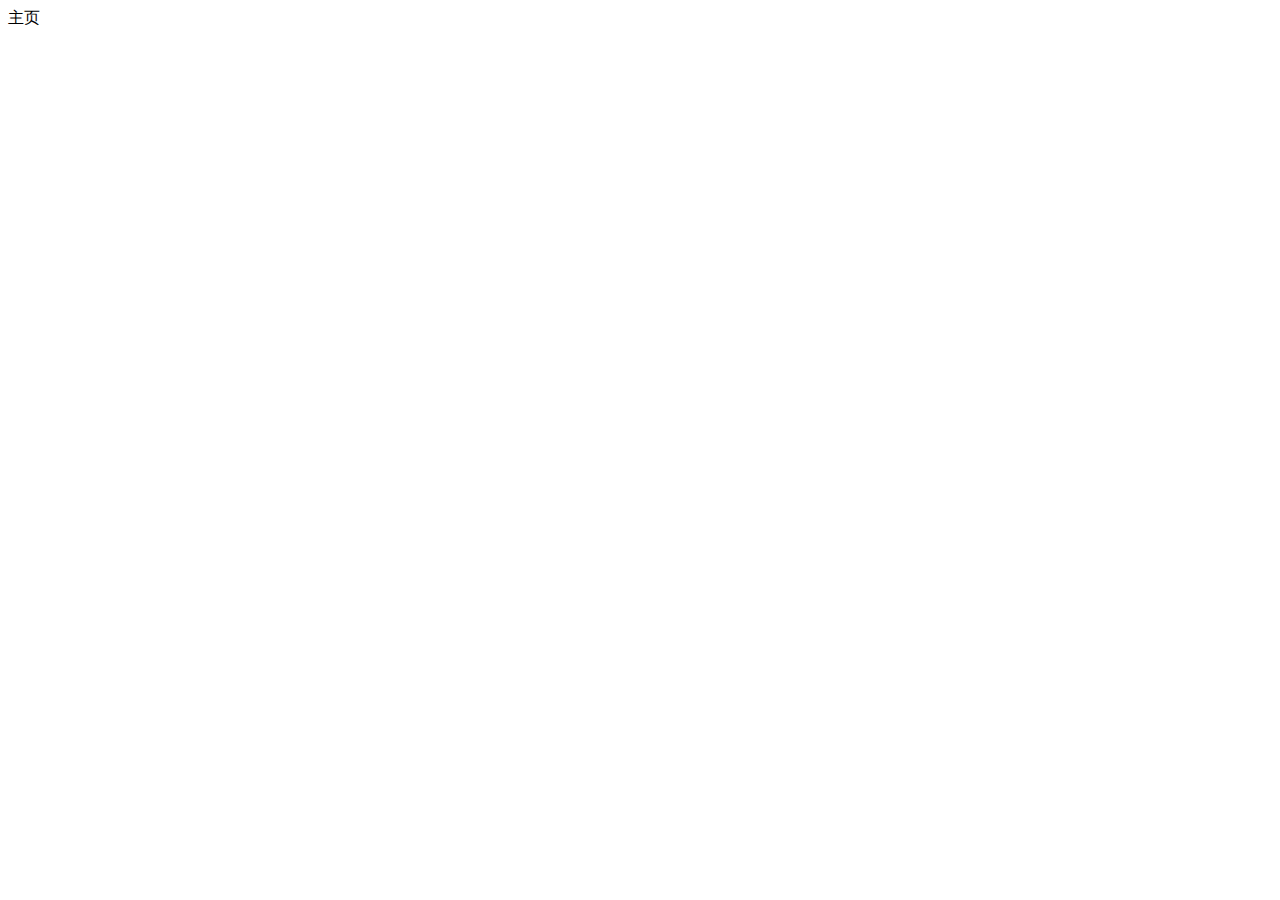
==== index.html @ c45c1f1d "初始化项目" ====
<!DOCTYPE html>
<html lang="en">

<head>
    <meta charset="UTF-8">
    <meta name="viewport" content="width=device-width, initial-scale=1.0">
    <title>后台管理页面</title>
</head>

<body>
    <div>主页</div>
</body>

</html>
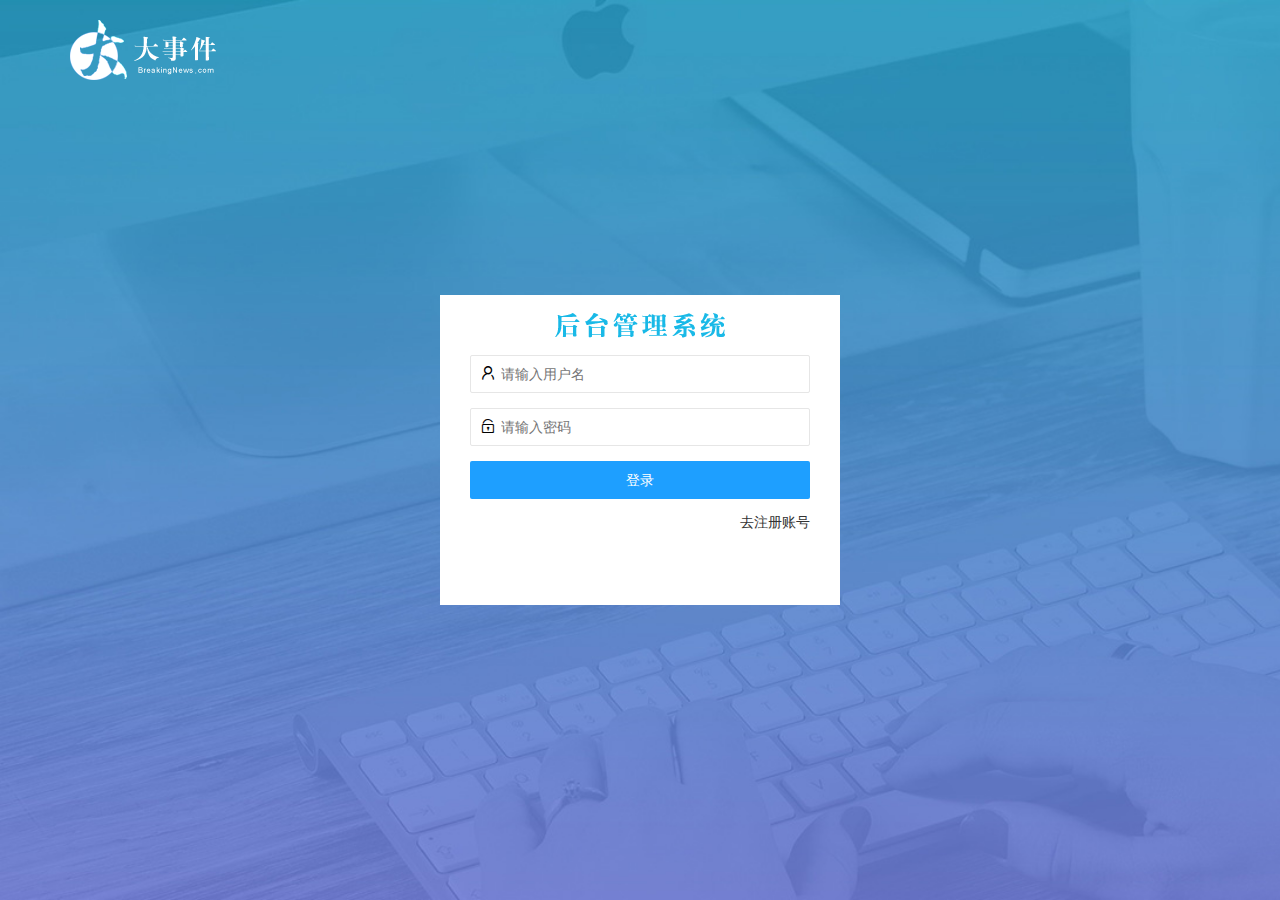
==== commit 6b3f934e: "index基本布局" ====
--- a/index.html
+++ b/index.html
@@ -1,14 +1,102 @@
 <!DOCTYPE html>
-<html lang="en">
+<html>
 
 <head>
-    <meta charset="UTF-8">
-    <meta name="viewport" content="width=device-width, initial-scale=1.0">
-    <title>后台管理页面</title>
+    <meta charset="utf-8">
+    <meta name="viewport" content="width=device-width, initial-scale=1, maximum-scale=1">
+    <title>layout 后台大布局 - Layui</title>
+    <link rel="stylesheet" href="./assets/lib/layui/css/layui.css">
+    <link rel="stylesheet" href="./assets/fonts/iconfont.css">
+    <link rel="stylesheet" href="./assets/css/index.css">
+    <script>
+        // 判断用户是否登录,如果没有登录,需要跳转到
+        var token = sessionStorage.getItem("mytoken")
+        if (!token) {
+            location.href = "login.html"
+        }
+    </script>
 </head>
 
-<body>
-    <div>主页</div>
+<body class="layui-layout-body">
+    <div class="layui-layout layui-layout-admin">
+        <div class="layui-header">
+            <!-- 顶部导航栏 -->
+            <div class="layui-logo">
+                <img src="./assets/images/logo.png" alt="">
+            </div>
+            <ul class="layui-nav layui-layout-right">
+                <li class="layui-nav-item">
+                    <a href="javascript:;">
+                        <img src="http://t.cn/RCzsdCq" class="layui-nav-img"> 黑马
+                    </a>
+                    <dl class="layui-nav-child">
+                        <dd><a href="">基本资料</a></dd>
+                        <dd><a href="">更换头像</a></dd>
+                        <dd><a href="">重置密码</a></dd>
+                    </dl>
+                </li>
+                <li class="layui-nav-item">
+                    <a href="">
+                        <span class="iconfont">&#xe865;</span> &nbsp;退了
+                    </a>
+                </li>
+            </ul>
+        </div>
+
+
+        <!-- 左侧导航 -->
+        <div class="layui-side layui-bg-black">
+            <div class="layui-side-scroll">
+                <!-- 左侧导航区域（可配合layui已有的垂直导航） -->
+                <ul class="layui-nav layui-nav-tree" lay-shrink='all' lay-filter="test">
+                    <li class="layui-nav-item">
+                        <a href=""><span class="iconfont">&#xe6a9;</span>首页</a>
+                    </li>
+                    <li class="layui-nav-item layui-nav-itemed">
+                        <a class="layui-this" href="javascript:;">
+                            <span class="iconfont">&#xe615;</span>文章管理
+                        </a>
+                        <dl class="layui-nav-child">
+                            <dd><a href="javascript:;"><i class="layui-icon layui-icon-list"></i> 文章类别</a></dd>
+                            <dd><a href="javascript:;"><i class="layui-icon layui-icon-list"></i> 文章列表</a></dd>
+                            <dd><a href="javascript:;"><i class="layui-icon layui-icon-list"></i> 发表文章</a></dd>
+                        </dl>
+                    </li>
+                    <li class="layui-nav-item">
+                        <a href="javascript:;">
+                            <span class="iconfont">&#xe614;</span>个人中心</a>
+                        <dl class="layui-nav-child">
+                            <dd><a href="javascript:;"><i class="layui-icon layui-icon-list"></i> 基本资料</a></dd>
+                            <dd><a href="javascript:;"><i class="layui-icon layui-icon-list"></i> 更换头像</a></dd>
+                            <dd><a href=""><i class="layui-icon layui-icon-list"></i> 修改密码</a></dd>
+                        </dl>
+                    </li>
+                </ul>
+            </div>
+        </div>
+
+
+        <!-- 右侧主体部分 -->
+        <div class="layui-body">
+            <!-- 内容主体区域 -->
+            <div style="padding: 15px;">内容主体区域</div>
+        </div>
+
+
+        <!-- 底部区域 -->
+        <div class="layui-footer">
+            <!-- 底部固定区域 -->
+            © layui.com - 底部固定区域
+        </div>
+    </div>
+    <script src="./assets/lib/layui/layui.js"></script>
+    <script>
+        //JavaScript代码区域
+        layui.use('element', function() {
+            var element = layui.element;
+
+        });
+    </script>
 </body>
 
 </html>--- a/assets/lib/layui/css/layui.css
+++ b/assets/lib/layui/css/layui.css
@@ -0,0 +1,2 @@
+/** layui-v2.5.6 MIT License By https://www.layui.com */
+ .layui-inline,img{display:inline-block;vertical-align:middle}h1,h2,h3,h4,h5,h6{font-weight:400}.layui-edge,.layui-header,.layui-inline,.layui-main{position:relative}.layui-body,.layui-edge,.layui-elip{overflow:hidden}.layui-btn,.layui-edge,.layui-inline,img{vertical-align:middle}.layui-btn,.layui-disabled,.layui-icon,.layui-unselect{-moz-user-select:none;-webkit-user-select:none;-ms-user-select:none}.layui-elip,.layui-form-checkbox span,.layui-form-pane .layui-form-label{text-overflow:ellipsis;white-space:nowrap}.layui-breadcrumb,.layui-tree-btnGroup{visibility:hidden}blockquote,body,button,dd,div,dl,dt,form,h1,h2,h3,h4,h5,h6,input,li,ol,p,pre,td,textarea,th,ul{margin:0;padding:0;-webkit-tap-highlight-color:rgba(0,0,0,0)}a:active,a:hover{outline:0}img{border:none}li{list-style:none}table{border-collapse:collapse;border-spacing:0}h4,h5,h6{font-size:100%}button,input,optgroup,option,select,textarea{font-family:inherit;font-size:inherit;font-style:inherit;font-weight:inherit;outline:0}pre{white-space:pre-wrap;white-space:-moz-pre-wrap;white-space:-pre-wrap;white-space:-o-pre-wrap;word-wrap:break-word}body{line-height:24px;font:14px Helvetica Neue,Helvetica,PingFang SC,Tahoma,Arial,sans-serif}hr{height:1px;margin:10px 0;border:0;clear:both}a{color:#333;text-decoration:none}a:hover{color:#777}a cite{font-style:normal;*cursor:pointer}.layui-border-box,.layui-border-box *{box-sizing:border-box}.layui-box,.layui-box *{box-sizing:content-box}.layui-clear{clear:both;*zoom:1}.layui-clear:after{content:'\20';clear:both;*zoom:1;display:block;height:0}.layui-inline{*display:inline;*zoom:1}.layui-edge{display:inline-block;width:0;height:0;border-width:6px;border-style:dashed;border-color:transparent}.layui-edge-top{top:-4px;border-bottom-color:#999;border-bottom-style:solid}.layui-edge-right{border-left-color:#999;border-left-style:solid}.layui-edge-bottom{top:2px;border-top-color:#999;border-top-style:solid}.layui-edge-left{border-right-color:#999;border-right-style:solid}.layui-disabled,.layui-disabled:hover{color:#d2d2d2!important;cursor:not-allowed!important}.layui-circle{border-radius:100%}.layui-show{display:block!important}.layui-hide{display:none!important}@font-face{font-family:layui-icon;src:url(../font/iconfont.eot?v=256);src:url(../font/iconfont.eot?v=256#iefix) format('embedded-opentype'),url(../font/iconfont.woff2?v=256) format('woff2'),url(../font/iconfont.woff?v=256) format('woff'),url(../font/iconfont.ttf?v=256) format('truetype'),url(../font/iconfont.svg?v=256#layui-icon) format('svg')}.layui-icon{font-family:layui-icon!important;font-size:16px;font-style:normal;-webkit-font-smoothing:antialiased;-moz-osx-font-smoothing:grayscale}.layui-icon-reply-fill:before{content:"\e611"}.layui-icon-set-fill:before{content:"\e614"}.layui-icon-menu-fill:before{content:"\e60f"}.layui-icon-search:before{content:"\e615"}.layui-icon-share:before{content:"\e641"}.layui-icon-set-sm:before{content:"\e620"}.layui-icon-engine:before{content:"\e628"}.layui-icon-close:before{content:"\1006"}.layui-icon-close-fill:before{content:"\1007"}.layui-icon-chart-screen:before{content:"\e629"}.layui-icon-star:before{content:"\e600"}.layui-icon-circle-dot:before{content:"\e617"}.layui-icon-chat:before{content:"\e606"}.layui-icon-release:before{content:"\e609"}.layui-icon-list:before{content:"\e60a"}.layui-icon-chart:before{content:"\e62c"}.layui-icon-ok-circle:before{content:"\1005"}.layui-icon-layim-theme:before{content:"\e61b"}.layui-icon-table:before{content:"\e62d"}.layui-icon-right:before{content:"\e602"}.layui-icon-left:before{content:"\e603"}.layui-icon-cart-simple:before{content:"\e698"}.layui-icon-face-cry:before{content:"\e69c"}.layui-icon-face-smile:before{content:"\e6af"}.layui-icon-survey:before{content:"\e6b2"}.layui-icon-tree:before{content:"\e62e"}.layui-icon-ie:before{content:"\e7bb"}.layui-icon-upload-circle:before{content:"\e62f"}.layui-icon-add-circle:before{content:"\e61f"}.layui-icon-download-circle:before{content:"\e601"}.layui-icon-templeate-1:before{content:"\e630"}.layui-icon-util:before{content:"\e631"}.layui-icon-face-surprised:before{content:"\e664"}.layui-icon-edit:before{content:"\e642"}.layui-icon-speaker:before{content:"\e645"}.layui-icon-down:before{content:"\e61a"}.layui-icon-file:before{content:"\e621"}.layui-icon-layouts:before{content:"\e632"}.layui-icon-rate-half:before{content:"\e6c9"}.layui-icon-add-circle-fine:before{content:"\e608"}.layui-icon-prev-circle:before{content:"\e633"}.layui-icon-read:before{content:"\e705"}.layui-icon-404:before{content:"\e61c"}.layui-icon-carousel:before{content:"\e634"}.layui-icon-help:before{content:"\e607"}.layui-icon-code-circle:before{content:"\e635"}.layui-icon-windows:before{content:"\e67f"}.layui-icon-water:before{content:"\e636"}.layui-icon-username:before{content:"\e66f"}.layui-icon-find-fill:before{content:"\e670"}.layui-icon-about:before{content:"\e60b"}.layui-icon-location:before{content:"\e715"}.layui-icon-up:before{content:"\e619"}.layui-icon-pause:before{content:"\e651"}.layui-icon-date:before{content:"\e637"}.layui-icon-layim-uploadfile:before{content:"\e61d"}.layui-icon-delete:before{content:"\e640"}.layui-icon-play:before{content:"\e652"}.layui-icon-top:before{content:"\e604"}.layui-icon-firefox:before{content:"\e686"}.layui-icon-friends:before{content:"\e612"}.layui-icon-refresh-3:before{content:"\e9aa"}.layui-icon-ok:before{content:"\e605"}.layui-icon-layer:before{content:"\e638"}.layui-icon-face-smile-fine:before{content:"\e60c"}.layui-icon-dollar:before{content:"\e659"}.layui-icon-group:before{content:"\e613"}.layui-icon-layim-download:before{content:"\e61e"}.layui-icon-picture-fine:before{content:"\e60d"}.layui-icon-link:before{content:"\e64c"}.layui-icon-diamond:before{content:"\e735"}.layui-icon-log:before{content:"\e60e"}.layui-icon-key:before{content:"\e683"}.layui-icon-rate-solid:before{content:"\e67a"}.layui-icon-fonts-del:before{content:"\e64f"}.layui-icon-unlink:before{content:"\e64d"}.layui-icon-fonts-clear:before{content:"\e639"}.layui-icon-triangle-r:before{content:"\e623"}.layui-icon-circle:before{content:"\e63f"}.layui-icon-radio:before{content:"\e643"}.layui-icon-align-center:before{content:"\e647"}.layui-icon-align-right:before{content:"\e648"}.layui-icon-align-left:before{content:"\e649"}.layui-icon-loading-1:before{content:"\e63e"}.layui-icon-return:before{content:"\e65c"}.layui-icon-fonts-strong:before{content:"\e62b"}.layui-icon-upload:before{content:"\e67c"}.layui-icon-dialogue:before{content:"\e63a"}.layui-icon-video:before{content:"\e6ed"}.layui-icon-headset:before{content:"\e6fc"}.layui-icon-cellphone-fine:before{content:"\e63b"}.layui-icon-add-1:before{content:"\e654"}.layui-icon-face-smile-b:before{content:"\e650"}.layui-icon-fonts-html:before{content:"\e64b"}.layui-icon-screen-full:before{content:"\e622"}.layui-icon-form:before{content:"\e63c"}.layui-icon-cart:before{content:"\e657"}.layui-icon-camera-fill:before{content:"\e65d"}.layui-icon-tabs:before{content:"\e62a"}.layui-icon-heart-fill:before{content:"\e68f"}.layui-icon-fonts-code:before{content:"\e64e"}.layui-icon-ios:before{content:"\e680"}.layui-icon-at:before{content:"\e687"}.layui-icon-fire:before{content:"\e756"}.layui-icon-set:before{content:"\e716"}.layui-icon-fonts-u:before{content:"\e646"}.layui-icon-triangle-d:before{content:"\e625"}.layui-icon-tips:before{content:"\e702"}.layui-icon-picture:before{content:"\e64a"}.layui-icon-more-vertical:before{content:"\e671"}.layui-icon-bluetooth:before{content:"\e689"}.layui-icon-flag:before{content:"\e66c"}.layui-icon-loading:before{content:"\e63d"}.layui-icon-fonts-i:before{content:"\e644"}.layui-icon-refresh-1:before{content:"\e666"}.layui-icon-rmb:before{content:"\e65e"}.layui-icon-addition:before{content:"\e624"}.layui-icon-home:before{content:"\e68e"}.layui-icon-time:before{content:"\e68d"}.layui-icon-user:before{content:"\e770"}.layui-icon-notice:before{content:"\e667"}.layui-icon-chrome:before{content:"\e68a"}.layui-icon-edge:before{content:"\e68b"}.layui-icon-login-weibo:before{content:"\e675"}.layui-icon-voice:before{content:"\e688"}.layui-icon-upload-drag:before{content:"\e681"}.layui-icon-login-qq:before{content:"\e676"}.layui-icon-snowflake:before{content:"\e6b1"}.layui-icon-heart:before{content:"\e68c"}.layui-icon-logout:before{content:"\e682"}.layui-icon-file-b:before{content:"\e655"}.layui-icon-template:before{content:"\e663"}.layui-icon-transfer:before{content:"\e691"}.layui-icon-auz:before{content:"\e672"}.layui-icon-console:before{content:"\e665"}.layui-icon-app:before{content:"\e653"}.layui-icon-prev:before{content:"\e65a"}.layui-icon-website:before{content:"\e7ae"}.layui-icon-next:before{content:"\e65b"}.layui-icon-component:before{content:"\e857"}.layui-icon-android:before{content:"\e684"}.layui-icon-more:before{content:"\e65f"}.layui-icon-login-wechat:before{content:"\e677"}.layui-icon-shrink-right:before{content:"\e668"}.layui-icon-spread-left:before{content:"\e66b"}.layui-icon-camera:before{content:"\e660"}.layui-icon-note:before{content:"\e66e"}.layui-icon-refresh:before{content:"\e669"}.layui-icon-female:before{content:"\e661"}.layui-icon-male:before{content:"\e662"}.layui-icon-screen-restore:before{content:"\e758"}.layui-icon-password:before{content:"\e673"}.layui-icon-senior:before{content:"\e674"}.layui-icon-theme:before{content:"\e66a"}.layui-icon-tread:before{content:"\e6c5"}.layui-icon-praise:before{content:"\e6c6"}.layui-icon-star-fill:before{content:"\e658"}.layui-icon-rate:before{content:"\e67b"}.layui-icon-template-1:before{content:"\e656"}.layui-icon-vercode:before{content:"\e679"}.layui-icon-service:before{content:"\e626"}.layui-icon-cellphone:before{content:"\e678"}.layui-icon-print:before{content:"\e66d"}.layui-icon-cols:before{content:"\e610"}.layui-icon-wifi:before{content:"\e7e0"}.layui-icon-export:before{content:"\e67d"}.layui-icon-rss:before{content:"\e808"}.layui-icon-slider:before{content:"\e714"}.layui-icon-email:before{content:"\e618"}.layui-icon-subtraction:before{content:"\e67e"}.layui-icon-mike:before{content:"\e6dc"}.layui-icon-light:before{content:"\e748"}.layui-icon-gift:before{content:"\e627"}.layui-icon-mute:before{content:"\e685"}.layui-icon-reduce-circle:before{content:"\e616"}.layui-icon-music:before{content:"\e690"}.layui-main{width:1140px;margin:0 auto}.layui-header{z-index:1000;height:60px}.layui-header a:hover{transition:all .5s;-webkit-transition:all .5s}.layui-side{position:fixed;left:0;top:0;bottom:0;z-index:999;width:200px;overflow-x:hidden}.layui-side-scroll{position:relative;width:220px;height:100%;overflow-x:hidden}.layui-body{position:absolute;left:200px;right:0;top:0;bottom:0;z-index:998;width:auto;overflow-y:auto;box-sizing:border-box}.layui-layout-body{overflow:hidden}.layui-layout-admin .layui-header{background-color:#23262E}.layui-layout-admin .layui-side{top:60px;width:200px;overflow-x:hidden}.layui-layout-admin .layui-body{position:fixed;top:60px;bottom:44px}.layui-layout-admin .layui-main{width:auto;margin:0 15px}.layui-layout-admin .layui-footer{position:fixed;left:200px;right:0;bottom:0;height:44px;line-height:44px;padding:0 15px;background-color:#eee}.layui-layout-admin .layui-logo{position:absolute;left:0;top:0;width:200px;height:100%;line-height:60px;text-align:center;color:#009688;font-size:16px}.layui-layout-admin .layui-header .layui-nav{background:0 0}.layui-layout-left{position:absolute!important;left:200px;top:0}.layui-layout-right{position:absolute!important;right:0;top:0}.layui-container{position:relative;margin:0 auto;padding:0 15px;box-sizing:border-box}.layui-fluid{position:relative;margin:0 auto;padding:0 15px}.layui-row:after,.layui-row:before{content:'';display:block;clear:both}.layui-col-lg1,.layui-col-lg10,.layui-col-lg11,.layui-col-lg12,.layui-col-lg2,.layui-col-lg3,.layui-col-lg4,.layui-col-lg5,.layui-col-lg6,.layui-col-lg7,.layui-col-lg8,.layui-col-lg9,.layui-col-md1,.layui-col-md10,.layui-col-md11,.layui-col-md12,.layui-col-md2,.layui-col-md3,.layui-col-md4,.layui-col-md5,.layui-col-md6,.layui-col-md7,.layui-col-md8,.layui-col-md9,.layui-col-sm1,.layui-col-sm10,.layui-col-sm11,.layui-col-sm12,.layui-col-sm2,.layui-col-sm3,.layui-col-sm4,.layui-col-sm5,.layui-col-sm6,.layui-col-sm7,.layui-col-sm8,.layui-col-sm9,.layui-col-xs1,.layui-col-xs10,.layui-col-xs11,.layui-col-xs12,.layui-col-xs2,.layui-col-xs3,.layui-col-xs4,.layui-col-xs5,.layui-col-xs6,.layui-col-xs7,.layui-col-xs8,.layui-col-xs9{position:relative;display:block;box-sizing:border-box}.layui-col-xs1,.layui-col-xs10,.layui-col-xs11,.layui-col-xs12,.layui-col-xs2,.layui-col-xs3,.layui-col-xs4,.layui-col-xs5,.layui-col-xs6,.layui-col-xs7,.layui-col-xs8,.layui-col-xs9{float:left}.layui-col-xs1{width:8.33333333%}.layui-col-xs2{width:16.66666667%}.layui-col-xs3{width:25%}.layui-col-xs4{width:33.33333333%}.layui-col-xs5{width:41.66666667%}.layui-col-xs6{width:50%}.layui-col-xs7{width:58.33333333%}.layui-col-xs8{width:66.66666667%}.layui-col-xs9{width:75%}.layui-col-xs10{width:83.33333333%}.layui-col-xs11{width:91.66666667%}.layui-col-xs12{width:100%}.layui-col-xs-offset1{margin-left:8.33333333%}.layui-col-xs-offset2{margin-left:16.66666667%}.layui-col-xs-offset3{margin-left:25%}.layui-col-xs-offset4{margin-left:33.33333333%}.layui-col-xs-offset5{margin-left:41.66666667%}.layui-col-xs-offset6{margin-left:50%}.layui-col-xs-offset7{margin-left:58.33333333%}.layui-col-xs-offset8{margin-left:66.66666667%}.layui-col-xs-offset9{margin-left:75%}.layui-col-xs-offset10{margin-left:83.33333333%}.layui-col-xs-offset11{margin-left:91.66666667%}.layui-col-xs-offset12{margin-left:100%}@media screen and (max-width:768px){.layui-hide-xs{display:none!important}.layui-show-xs-block{display:block!important}.layui-show-xs-inline{display:inline!important}.layui-show-xs-inline-block{display:inline-block!important}}@media screen and (min-width:768px){.layui-container{width:750px}.layui-hide-sm{display:none!important}.layui-show-sm-block{display:block!important}.layui-show-sm-inline{display:inline!important}.layui-show-sm-inline-block{display:inline-block!important}.layui-col-sm1,.layui-col-sm10,.layui-col-sm11,.layui-col-sm12,.layui-col-sm2,.layui-col-sm3,.layui-col-sm4,.layui-col-sm5,.layui-col-sm6,.layui-col-sm7,.layui-col-sm8,.layui-col-sm9{float:left}.layui-col-sm1{width:8.33333333%}.layui-col-sm2{width:16.66666667%}.layui-col-sm3{width:25%}.layui-col-sm4{width:33.33333333%}.layui-col-sm5{width:41.66666667%}.layui-col-sm6{width:50%}.layui-col-sm7{width:58.33333333%}.layui-col-sm8{width:66.66666667%}.layui-col-sm9{width:75%}.layui-col-sm10{width:83.33333333%}.layui-col-sm11{width:91.66666667%}.layui-col-sm12{width:100%}.layui-col-sm-offset1{margin-left:8.33333333%}.layui-col-sm-offset2{margin-left:16.66666667%}.layui-col-sm-offset3{margin-left:25%}.layui-col-sm-offset4{margin-left:33.33333333%}.layui-col-sm-offset5{margin-left:41.66666667%}.layui-col-sm-offset6{margin-left:50%}.layui-col-sm-offset7{margin-left:58.33333333%}.layui-col-sm-offset8{margin-left:66.66666667%}.layui-col-sm-offset9{margin-left:75%}.layui-col-sm-offset10{margin-left:83.33333333%}.layui-col-sm-offset11{margin-left:91.66666667%}.layui-col-sm-offset12{margin-left:100%}}@media screen and (min-width:992px){.layui-container{width:970px}.layui-hide-md{display:none!important}.layui-show-md-block{display:block!important}.layui-show-md-inline{display:inline!important}.layui-show-md-inline-block{display:inline-block!important}.layui-col-md1,.layui-col-md10,.layui-col-md11,.layui-col-md12,.layui-col-md2,.layui-col-md3,.layui-col-md4,.layui-col-md5,.layui-col-md6,.layui-col-md7,.layui-col-md8,.layui-col-md9{float:left}.layui-col-md1{width:8.33333333%}.layui-col-md2{width:16.66666667%}.layui-col-md3{width:25%}.layui-col-md4{width:33.33333333%}.layui-col-md5{width:41.66666667%}.layui-col-md6{width:50%}.layui-col-md7{width:58.33333333%}.layui-col-md8{width:66.66666667%}.layui-col-md9{width:75%}.layui-col-md10{width:83.33333333%}.layui-col-md11{width:91.66666667%}.layui-col-md12{width:100%}.layui-col-md-offset1{margin-left:8.33333333%}.layui-col-md-offset2{margin-left:16.66666667%}.layui-col-md-offset3{margin-left:25%}.layui-col-md-offset4{margin-left:33.33333333%}.layui-col-md-offset5{margin-left:41.66666667%}.layui-col-md-offset6{margin-left:50%}.layui-col-md-offset7{margin-left:58.33333333%}.layui-col-md-offset8{margin-left:66.66666667%}.layui-col-md-offset9{margin-left:75%}.layui-col-md-offset10{margin-left:83.33333333%}.layui-col-md-offset11{margin-left:91.66666667%}.layui-col-md-offset12{margin-left:100%}}@media screen and (min-width:1200px){.layui-container{width:1170px}.layui-hide-lg{display:none!important}.layui-show-lg-block{display:block!important}.layui-show-lg-inline{display:inline!important}.layui-show-lg-inline-block{display:inline-block!important}.layui-col-lg1,.layui-col-lg10,.layui-col-lg11,.layui-col-lg12,.layui-col-lg2,.layui-col-lg3,.layui-col-lg4,.layui-col-lg5,.layui-col-lg6,.layui-col-lg7,.layui-col-lg8,.layui-col-lg9{float:left}.layui-col-lg1{width:8.33333333%}.layui-col-lg2{width:16.66666667%}.layui-col-lg3{width:25%}.layui-col-lg4{width:33.33333333%}.layui-col-lg5{width:41.66666667%}.layui-col-lg6{width:50%}.layui-col-lg7{width:58.33333333%}.layui-col-lg8{width:66.66666667%}.layui-col-lg9{width:75%}.layui-col-lg10{width:83.33333333%}.layui-col-lg11{width:91.66666667%}.layui-col-lg12{width:100%}.layui-col-lg-offset1{margin-left:8.33333333%}.layui-col-lg-offset2{margin-left:16.66666667%}.layui-col-lg-offset3{margin-left:25%}.layui-col-lg-offset4{margin-left:33.33333333%}.layui-col-lg-offset5{margin-left:41.66666667%}.layui-col-lg-offset6{margin-left:50%}.layui-col-lg-offset7{margin-left:58.33333333%}.layui-col-lg-offset8{margin-left:66.66666667%}.layui-col-lg-offset9{margin-left:75%}.layui-col-lg-offset10{margin-left:83.33333333%}.layui-col-lg-offset11{margin-left:91.66666667%}.layui-col-lg-offset12{margin-left:100%}}.layui-col-space1{margin:-.5px}.layui-col-space1>*{padding:.5px}.layui-col-space2{margin:-1px}.layui-col-space2>*{padding:1px}.layui-col-space4{margin:-2px}.layui-col-space4>*{padding:2px}.layui-col-space5{margin:-2.5px}.layui-col-space5>*{padding:2.5px}.layui-col-space6{margin:-3px}.layui-col-space6>*{padding:3px}.layui-col-space8{margin:-4px}.layui-col-space8>*{padding:4px}.layui-col-space10{margin:-5px}.layui-col-space10>*{padding:5px}.layui-col-space12{margin:-6px}.layui-col-space12>*{padding:6px}.layui-col-space14{margin:-7px}.layui-col-space14>*{padding:7px}.layui-col-space15{margin:-7.5px}.layui-col-space15>*{padding:7.5px}.layui-col-space16{margin:-8px}.layui-col-space16>*{padding:8px}.layui-col-space18{margin:-9px}.layui-col-space18>*{padding:9px}.layui-col-space20{margin:-10px}.layui-col-space20>*{padding:10px}.layui-col-space22{margin:-11px}.layui-col-space22>*{padding:11px}.layui-col-space24{margin:-12px}.layui-col-space24>*{padding:12px}.layui-col-space25{margin:-12.5px}.layui-col-space25>*{padding:12.5px}.layui-col-space26{margin:-13px}.layui-col-space26>*{padding:13px}.layui-col-space28{margin:-14px}.layui-col-space28>*{padding:14px}.layui-col-space30{margin:-15px}.layui-col-space30>*{padding:15px}.layui-btn,.layui-input,.layui-select,.layui-textarea,.layui-upload-button{outline:0;-webkit-appearance:none;transition:all .3s;-webkit-transition:all .3s;box-sizing:border-box}.layui-elem-quote{margin-bottom:10px;padding:15px;line-height:22px;border-left:5px solid #009688;border-radius:0 2px 2px 0;background-color:#f2f2f2}.layui-quote-nm{border-style:solid;border-width:1px 1px 1px 5px;background:0 0}.layui-elem-field{margin-bottom:10px;padding:0;border-width:1px;border-style:solid}.layui-elem-field legend{margin-left:20px;padding:0 10px;font-size:20px;font-weight:300}.layui-field-title{margin:10px 0 20px;border-width:1px 0 0}.layui-field-box{padding:10px 15px}.layui-field-title .layui-field-box{padding:10px 0}.layui-progress{position:relative;height:6px;border-radius:20px;background-color:#e2e2e2}.layui-progress-bar{position:absolute;left:0;top:0;width:0;max-width:100%;height:6px;border-radius:20px;text-align:right;background-color:#5FB878;transition:all .3s;-webkit-transition:all .3s}.layui-progress-big,.layui-progress-big .layui-progress-bar{height:18px;line-height:18px}.layui-progress-text{position:relative;top:-20px;line-height:18px;font-size:12px;color:#666}.layui-progress-big .layui-progress-text{position:static;padding:0 10px;color:#fff}.layui-collapse{border-width:1px;border-style:solid;border-radius:2px}.layui-colla-content,.layui-colla-item{border-top-width:1px;border-top-style:solid}.layui-colla-item:first-child{border-top:none}.layui-colla-title{position:relative;height:42px;line-height:42px;padding:0 15px 0 35px;color:#333;background-color:#f2f2f2;cursor:pointer;font-size:14px;overflow:hidden}.layui-colla-content{display:none;padding:10px 15px;line-height:22px;color:#666}.layui-colla-icon{position:absolute;left:15px;top:0;font-size:14px}.layui-card{margin-bottom:15px;border-radius:2px;background-color:#fff;box-shadow:0 1px 2px 0 rgba(0,0,0,.05)}.layui-card:last-child{margin-bottom:0}.layui-card-header{position:relative;height:42px;line-height:42px;padding:0 15px;border-bottom:1px solid #f6f6f6;color:#333;border-radius:2px 2px 0 0;font-size:14px}.layui-bg-black,.layui-bg-blue,.layui-bg-cyan,.layui-bg-green,.layui-bg-orange,.layui-bg-red{color:#fff!important}.layui-card-body{position:relative;padding:10px 15px;line-height:24px}.layui-card-body[pad15]{padding:15px}.layui-card-body[pad20]{padding:20px}.layui-card-body .layui-table{margin:5px 0}.layui-card .layui-tab{margin:0}.layui-panel-window{position:relative;padding:15px;border-radius:0;border-top:5px solid #E6E6E6;background-color:#fff}.layui-auxiliar-moving{position:fixed;left:0;right:0;top:0;bottom:0;width:100%;height:100%;background:0 0;z-index:9999999999}.layui-form-label,.layui-form-mid,.layui-form-select,.layui-input-block,.layui-input-inline,.layui-textarea{position:relative}.layui-bg-red{background-color:#FF5722!important}.layui-bg-orange{background-color:#FFB800!important}.layui-bg-green{background-color:#009688!important}.layui-bg-cyan{background-color:#2F4056!important}.layui-bg-blue{background-color:#1E9FFF!important}.layui-bg-black{background-color:#393D49!important}.layui-bg-gray{background-color:#eee!important;color:#666!important}.layui-badge-rim,.layui-colla-content,.layui-colla-item,.layui-collapse,.layui-elem-field,.layui-form-pane .layui-form-item[pane],.layui-form-pane .layui-form-label,.layui-input,.layui-layedit,.layui-layedit-tool,.layui-quote-nm,.layui-select,.layui-tab-bar,.layui-tab-card,.layui-tab-title,.layui-tab-title .layui-this:after,.layui-textarea{border-color:#e6e6e6}.layui-timeline-item:before,hr{background-color:#e6e6e6}.layui-text{line-height:22px;font-size:14px;color:#666}.layui-text h1,.layui-text h2,.layui-text h3{font-weight:500;color:#333}.layui-text h1{font-size:30px}.layui-text h2{font-size:24px}.layui-text h3{font-size:18px}.layui-text a:not(.layui-btn){color:#01AAED}.layui-text a:not(.layui-btn):hover{text-decoration:underline}.layui-text ul{padding:5px 0 5px 15px}.layui-text ul li{margin-top:5px;list-style-type:disc}.layui-text em,.layui-word-aux{color:#999!important;padding:0 5px!important}.layui-btn{display:inline-block;height:38px;line-height:38px;padding:0 18px;background-color:#009688;color:#fff;white-space:nowrap;text-align:center;font-size:14px;border:none;border-radius:2px;cursor:pointer}.layui-btn:hover{opacity:.8;filter:alpha(opacity=80);color:#fff}.layui-btn:active{opacity:1;filter:alpha(opacity=100)}.layui-btn+.layui-btn{margin-left:10px}.layui-btn-container{font-size:0}.layui-btn-container .layui-btn{margin-right:10px;margin-bottom:10px}.layui-btn-container .layui-btn+.layui-btn{margin-left:0}.layui-table .layui-btn-container .layui-btn{margin-bottom:9px}.layui-btn-radius{border-radius:100px}.layui-btn .layui-icon{margin-right:3px;font-size:18px;vertical-align:bottom;vertical-align:middle\9}.layui-btn-primary{border:1px solid #C9C9C9;background-color:#fff;color:#555}.layui-btn-primary:hover{border-color:#009688;color:#333}.layui-btn-normal{background-color:#1E9FFF}.layui-btn-warm{background-color:#FFB800}.layui-btn-danger{background-color:#FF5722}.layui-btn-checked{background-color:#5FB878}.layui-btn-disabled,.layui-btn-disabled:active,.layui-btn-disabled:hover{border:1px solid #e6e6e6;background-color:#FBFBFB;color:#C9C9C9;cursor:not-allowed;opacity:1}.layui-btn-lg{height:44px;line-height:44px;padding:0 25px;font-size:16px}.layui-btn-sm{height:30px;line-height:30px;padding:0 10px;font-size:12px}.layui-btn-sm i{font-size:16px!important}.layui-btn-xs{height:22px;line-height:22px;padding:0 5px;font-size:12px}.layui-btn-xs i{font-size:14px!important}.layui-btn-group{display:inline-block;vertical-align:middle;font-size:0}.layui-btn-group .layui-btn{margin-left:0!important;margin-right:0!important;border-left:1px solid rgba(255,255,255,.5);border-radius:0}.layui-btn-group .layui-btn-primary{border-left:none}.layui-btn-group .layui-btn-primary:hover{border-color:#C9C9C9;color:#009688}.layui-btn-group .layui-btn:first-child{border-left:none;border-radius:2px 0 0 2px}.layui-btn-group .layui-btn-primary:first-child{border-left:1px solid #c9c9c9}.layui-btn-group .layui-btn:last-child{border-radius:0 2px 2px 0}.layui-btn-group .layui-btn+.layui-btn{margin-left:0}.layui-btn-group+.layui-btn-group{margin-left:10px}.layui-btn-fluid{width:100%}.layui-input,.layui-select,.layui-textarea{height:38px;line-height:1.3;line-height:38px\9;border-width:1px;border-style:solid;background-color:#fff;border-radius:2px}.layui-input::-webkit-input-placeholder,.layui-select::-webkit-input-placeholder,.layui-textarea::-webkit-input-placeholder{line-height:1.3}.layui-input,.layui-textarea{display:block;width:100%;padding-left:10px}.layui-input:hover,.layui-textarea:hover{border-color:#D2D2D2!important}.layui-input:focus,.layui-textarea:focus{border-color:#C9C9C9!important}.layui-textarea{min-height:100px;height:auto;line-height:20px;padding:6px 10px;resize:vertical}.layui-select{padding:0 10px}.layui-form input[type=checkbox],.layui-form input[type=radio],.layui-form select{display:none}.layui-form [lay-ignore]{display:initial}.layui-form-item{margin-bottom:15px;clear:both;*zoom:1}.layui-form-item:after{content:'\20';clear:both;*zoom:1;display:block;height:0}.layui-form-label{float:left;display:block;padding:9px 15px;width:80px;font-weight:400;line-height:20px;text-align:right}.layui-form-label-col{display:block;float:none;padding:9px 0;line-height:20px;text-align:left}.layui-form-item .layui-inline{margin-bottom:5px;margin-right:10px}.layui-input-block{margin-left:110px;min-height:36px}.layui-input-inline{display:inline-block;vertical-align:middle}.layui-form-item .layui-input-inline{float:left;width:190px;margin-right:10px}.layui-form-text .layui-input-inline{width:auto}.layui-form-mid{float:left;display:block;padding:9px 0!important;line-height:20px;margin-right:10px}.layui-form-danger+.layui-form-select .layui-input,.layui-form-danger:focus{border-color:#FF5722!important}.layui-form-select .layui-input{padding-right:30px;cursor:pointer}.layui-form-select .layui-edge{position:absolute;right:10px;top:50%;margin-top:-3px;cursor:pointer;border-width:6px;border-top-color:#c2c2c2;border-top-style:solid;transition:all .3s;-webkit-transition:all .3s}.layui-form-select dl{display:none;position:absolute;left:0;top:42px;padding:5px 0;z-index:899;min-width:100%;border:1px solid #d2d2d2;max-height:300px;overflow-y:auto;background-color:#fff;border-radius:2px;box-shadow:0 2px 4px rgba(0,0,0,.12);box-sizing:border-box}.layui-form-select dl dd,.layui-form-select dl dt{padding:0 10px;line-height:36px;white-space:nowrap;overflow:hidden;text-overflow:ellipsis}.layui-form-select dl dt{font-size:12px;color:#999}.layui-form-select dl dd{cursor:pointer}.layui-form-select dl dd:hover{background-color:#f2f2f2;-webkit-transition:.5s all;transition:.5s all}.layui-form-select .layui-select-group dd{padding-left:20px}.layui-form-select dl dd.layui-select-tips{padding-left:10px!important;color:#999}.layui-form-select dl dd.layui-this{background-color:#5FB878;color:#fff}.layui-form-checkbox,.layui-form-select dl dd.layui-disabled{background-color:#fff}.layui-form-selected dl{display:block}.layui-form-checkbox,.layui-form-checkbox *,.layui-form-switch{display:inline-block;vertical-align:middle}.layui-form-selected .layui-edge{margin-top:-9px;-webkit-transform:rotate(180deg);transform:rotate(180deg);margin-top:-3px\9}:root .layui-form-selected .layui-edge{margin-top:-9px\0/IE9}.layui-form-selectup dl{top:auto;bottom:42px}.layui-select-none{margin:5px 0;text-align:center;color:#999}.layui-select-disabled .layui-disabled{border-color:#eee!important}.layui-select-disabled .layui-edge{border-top-color:#d2d2d2}.layui-form-checkbox{position:relative;height:30px;line-height:30px;margin-right:10px;padding-right:30px;cursor:pointer;font-size:0;-webkit-transition:.1s linear;transition:.1s linear;box-sizing:border-box}.layui-form-checkbox span{padding:0 10px;height:100%;font-size:14px;border-radius:2px 0 0 2px;background-color:#d2d2d2;color:#fff;overflow:hidden}.layui-form-checkbox:hover span{background-color:#c2c2c2}.layui-form-checkbox i{position:absolute;right:0;top:0;width:30px;height:28px;border:1px solid #d2d2d2;border-left:none;border-radius:0 2px 2px 0;color:#fff;font-size:20px;text-align:center}.layui-form-checkbox:hover i{border-color:#c2c2c2;color:#c2c2c2}.layui-form-checked,.layui-form-checked:hover{border-color:#5FB878}.layui-form-checked span,.layui-form-checked:hover span{background-color:#5FB878}.layui-form-checked i,.layui-form-checked:hover i{color:#5FB878}.layui-form-item .layui-form-checkbox{margin-top:4px}.layui-form-checkbox[lay-skin=primary]{height:auto!important;line-height:normal!important;min-width:18px;min-height:18px;border:none!important;margin-right:0;padding-left:28px;padding-right:0;background:0 0}.layui-form-checkbox[lay-skin=primary] span{padding-left:0;padding-right:15px;line-height:18px;background:0 0;color:#666}.layui-form-checkbox[lay-skin=primary] i{right:auto;left:0;width:16px;height:16px;line-height:16px;border:1px solid #d2d2d2;font-size:12px;border-radius:2px;background-color:#fff;-webkit-transition:.1s linear;transition:.1s linear}.layui-form-checkbox[lay-skin=primary]:hover i{border-color:#5FB878;color:#fff}.layui-form-checked[lay-skin=primary] i{border-color:#5FB878!important;background-color:#5FB878;color:#fff}.layui-checkbox-disbaled[lay-skin=primary] span{background:0 0!important;color:#c2c2c2}.layui-checkbox-disbaled[lay-skin=primary]:hover i{border-color:#d2d2d2}.layui-form-item .layui-form-checkbox[lay-skin=primary]{margin-top:10px}.layui-form-switch{position:relative;height:22px;line-height:22px;min-width:35px;padding:0 5px;margin-top:8px;border:1px solid #d2d2d2;border-radius:20px;cursor:pointer;background-color:#fff;-webkit-transition:.1s linear;transition:.1s linear}.layui-form-switch i{position:absolute;left:5px;top:3px;width:16px;height:16px;border-radius:20px;background-color:#d2d2d2;-webkit-transition:.1s linear;transition:.1s linear}.layui-form-switch em{position:relative;top:0;width:25px;margin-left:21px;padding:0!important;text-align:center!important;color:#999!important;font-style:normal!important;font-size:12px}.layui-form-onswitch{border-color:#5FB878;background-color:#5FB878}.layui-checkbox-disbaled,.layui-checkbox-disbaled i{border-color:#e2e2e2!important}.layui-form-onswitch i{left:100%;margin-left:-21px;background-color:#fff}.layui-form-onswitch em{margin-left:5px;margin-right:21px;color:#fff!important}.layui-checkbox-disbaled span{background-color:#e2e2e2!important}.layui-checkbox-disbaled:hover i{color:#fff!important}[lay-radio]{display:none}.layui-form-radio,.layui-form-radio *{display:inline-block;vertical-align:middle}.layui-form-radio{line-height:28px;margin:6px 10px 0 0;padding-right:10px;cursor:pointer;font-size:0}.layui-form-radio *{font-size:14px}.layui-form-radio>i{margin-right:8px;font-size:22px;color:#c2c2c2}.layui-form-radio>i:hover,.layui-form-radioed>i{color:#5FB878}.layui-radio-disbaled>i{color:#e2e2e2!important}.layui-form-pane .layui-form-label{width:110px;padding:8px 15px;height:38px;line-height:20px;border-width:1px;border-style:solid;border-radius:2px 0 0 2px;text-align:center;background-color:#FBFBFB;overflow:hidden;box-sizing:border-box}.layui-form-pane .layui-input-inline{margin-left:-1px}.layui-form-pane .layui-input-block{margin-left:110px;left:-1px}.layui-form-pane .layui-input{border-radius:0 2px 2px 0}.layui-form-pane .layui-form-text .layui-form-label{float:none;width:100%;border-radius:2px;box-sizing:border-box;text-align:left}.layui-form-pane .layui-form-text .layui-input-inline{display:block;margin:0;top:-1px;clear:both}.layui-form-pane .layui-form-text .layui-input-block{margin:0;left:0;top:-1px}.layui-form-pane .layui-form-text .layui-textarea{min-height:100px;border-radius:0 0 2px 2px}.layui-form-pane .layui-form-checkbox{margin:4px 0 4px 10px}.layui-form-pane .layui-form-radio,.layui-form-pane .layui-form-switch{margin-top:6px;margin-left:10px}.layui-form-pane .layui-form-item[pane]{position:relative;border-width:1px;border-style:solid}.layui-form-pane .layui-form-item[pane] .layui-form-label{position:absolute;left:0;top:0;height:100%;border-width:0 1px 0 0}.layui-form-pane .layui-form-item[pane] .layui-input-inline{margin-left:110px}@media screen and (max-width:450px){.layui-form-item .layui-form-label{text-overflow:ellipsis;overflow:hidden;white-space:nowrap}.layui-form-item .layui-inline{display:block;margin-right:0;margin-bottom:20px;clear:both}.layui-form-item .layui-inline:after{content:'\20';clear:both;display:block;height:0}.layui-form-item .layui-input-inline{display:block;float:none;left:-3px;width:auto;margin:0 0 10px 112px}.layui-form-item .layui-input-inline+.layui-form-mid{margin-left:110px;top:-5px;padding:0}.layui-form-item .layui-form-checkbox{margin-right:5px;margin-bottom:5px}}.layui-layedit{border-width:1px;border-style:solid;border-radius:2px}.layui-layedit-tool{padding:3px 5px;border-bottom-width:1px;border-bottom-style:solid;font-size:0}.layedit-tool-fixed{position:fixed;top:0;border-top:1px solid #e2e2e2}.layui-layedit-tool .layedit-tool-mid,.layui-layedit-tool .layui-icon{display:inline-block;vertical-align:middle;text-align:center;font-size:14px}.layui-layedit-tool .layui-icon{position:relative;width:32px;height:30px;line-height:30px;margin:3px 5px;color:#777;cursor:pointer;border-radius:2px}.layui-layedit-tool .layui-icon:hover{color:#393D49}.layui-layedit-tool .layui-icon:active{color:#000}.layui-layedit-tool .layedit-tool-active{background-color:#e2e2e2;color:#000}.layui-layedit-tool .layui-disabled,.layui-layedit-tool .layui-disabled:hover{color:#d2d2d2;cursor:not-allowed}.layui-layedit-tool .layedit-tool-mid{width:1px;height:18px;margin:0 10px;background-color:#d2d2d2}.layedit-tool-html{width:50px!important;font-size:30px!important}.layedit-tool-b,.layedit-tool-code,.layedit-tool-help{font-size:16px!important}.layedit-tool-d,.layedit-tool-face,.layedit-tool-image,.layedit-tool-unlink{font-size:18px!important}.layedit-tool-image input{position:absolute;font-size:0;left:0;top:0;width:100%;height:100%;opacity:.01;filter:Alpha(opacity=1);cursor:pointer}.layui-layedit-iframe iframe{display:block;width:100%}#LAY_layedit_code{overflow:hidden}.layui-laypage{display:inline-block;*display:inline;*zoom:1;vertical-align:middle;margin:10px 0;font-size:0}.layui-laypage>a:first-child,.layui-laypage>a:first-child em{border-radius:2px 0 0 2px}.layui-laypage>a:last-child,.layui-laypage>a:last-child em{border-radius:0 2px 2px 0}.layui-laypage>:first-child{margin-left:0!important}.layui-laypage>:last-child{margin-right:0!important}.layui-laypage a,.layui-laypage button,.layui-laypage input,.layui-laypage select,.layui-laypage span{border:1px solid #e2e2e2}.layui-laypage a,.layui-laypage span{display:inline-block;*display:inline;*zoom:1;vertical-align:middle;padding:0 15px;height:28px;line-height:28px;margin:0 -1px 5px 0;background-color:#fff;color:#333;font-size:12px}.layui-flow-more a *,.layui-laypage input,.layui-table-view select[lay-ignore]{display:inline-block}.layui-laypage a:hover{color:#009688}.layui-laypage em{font-style:normal}.layui-laypage .layui-laypage-spr{color:#999;font-weight:700}.layui-laypage a{text-decoration:none}.layui-laypage .layui-laypage-curr{position:relative}.layui-laypage .layui-laypage-curr em{position:relative;color:#fff}.layui-laypage .layui-laypage-curr .layui-laypage-em{position:absolute;left:-1px;top:-1px;padding:1px;width:100%;height:100%;background-color:#009688}.layui-laypage-em{border-radius:2px}.layui-laypage-next em,.layui-laypage-prev em{font-family:Sim sun;font-size:16px}.layui-laypage .layui-laypage-count,.layui-laypage .layui-laypage-limits,.layui-laypage .layui-laypage-refresh,.layui-laypage .layui-laypage-skip{margin-left:10px;margin-right:10px;padding:0;border:none}.layui-laypage .layui-laypage-limits,.layui-laypage .layui-laypage-refresh{vertical-align:top}.layui-laypage .layui-laypage-refresh i{font-size:18px;cursor:pointer}.layui-laypage select{height:22px;padding:3px;border-radius:2px;cursor:pointer}.layui-laypage .layui-laypage-skip{height:30px;line-height:30px;color:#999}.layui-laypage button,.layui-laypage input{height:30px;line-height:30px;border-radius:2px;vertical-align:top;background-color:#fff;box-sizing:border-box}.layui-laypage input{width:40px;margin:0 10px;padding:0 3px;text-align:center}.layui-laypage input:focus,.layui-laypage select:focus{border-color:#009688!important}.layui-laypage button{margin-left:10px;padding:0 10px;cursor:pointer}.layui-table,.layui-table-view{margin:10px 0}.layui-flow-more{margin:10px 0;text-align:center;color:#999;font-size:14px}.layui-flow-more a{height:32px;line-height:32px}.layui-flow-more a *{vertical-align:top}.layui-flow-more a cite{padding:0 20px;border-radius:3px;background-color:#eee;color:#333;font-style:normal}.layui-flow-more a cite:hover{opacity:.8}.layui-flow-more a i{font-size:30px;color:#737383}.layui-table{width:100%;background-color:#fff;color:#666}.layui-table tr{transition:all .3s;-webkit-transition:all .3s}.layui-table th{text-align:left;font-weight:400}.layui-table tbody tr:hover,.layui-table thead tr,.layui-table-click,.layui-table-header,.layui-table-hover,.layui-table-mend,.layui-table-patch,.layui-table-tool,.layui-table-total,.layui-table-total tr,.layui-table[lay-even] tr:nth-child(even){background-color:#f2f2f2}.layui-table td,.layui-table th,.layui-table-col-set,.layui-table-fixed-r,.layui-table-grid-down,.layui-table-header,.layui-table-page,.layui-table-tips-main,.layui-table-tool,.layui-table-total,.layui-table-view,.layui-table[lay-skin=line],.layui-table[lay-skin=row]{border-width:1px;border-style:solid;border-color:#e6e6e6}.layui-table td,.layui-table th{position:relative;padding:9px 15px;min-height:20px;line-height:20px;font-size:14px}.layui-table[lay-skin=line] td,.layui-table[lay-skin=line] th{border-width:0 0 1px}.layui-table[lay-skin=row] td,.layui-table[lay-skin=row] th{border-width:0 1px 0 0}.layui-table[lay-skin=nob] td,.layui-table[lay-skin=nob] th{border:none}.layui-table img{max-width:100px}.layui-table[lay-size=lg] td,.layui-table[lay-size=lg] th{padding:15px 30px}.layui-table-view .layui-table[lay-size=lg] .layui-table-cell{height:40px;line-height:40px}.layui-table[lay-size=sm] td,.layui-table[lay-size=sm] th{font-size:12px;padding:5px 10px}.layui-table-view .layui-table[lay-size=sm] .layui-table-cell{height:20px;line-height:20px}.layui-table[lay-data]{display:none}.layui-table-box{position:relative;overflow:hidden}.layui-table-view .layui-table{position:relative;width:auto;margin:0}.layui-table-view .layui-table[lay-skin=line]{border-width:0 1px 0 0}.layui-table-view .layui-table[lay-skin=row]{border-width:0 0 1px}.layui-table-view .layui-table td,.layui-table-view .layui-table th{padding:5px 0;border-top:none;border-left:none}.layui-table-view .layui-table th.layui-unselect .layui-table-cell span{cursor:pointer}.layui-table-view .layui-table td{cursor:default}.layui-table-view .layui-table td[data-edit=text]{cursor:text}.layui-table-view .layui-form-checkbox[lay-skin=primary] i{width:18px;height:18px}.layui-table-view .layui-form-radio{line-height:0;padding:0}.layui-table-view .layui-form-radio>i{margin:0;font-size:20px}.layui-table-init{position:absolute;left:0;top:0;width:100%;height:100%;text-align:center;z-index:110}.layui-table-init .layui-icon{position:absolute;left:50%;top:50%;margin:-15px 0 0 -15px;font-size:30px;color:#c2c2c2}.layui-table-header{border-width:0 0 1px;overflow:hidden}.layui-table-header .layui-table{margin-bottom:-1px}.layui-table-tool .layui-inline[lay-event]{position:relative;width:26px;height:26px;padding:5px;line-height:16px;margin-right:10px;text-align:center;color:#333;border:1px solid #ccc;cursor:pointer;-webkit-transition:.5s all;transition:.5s all}.layui-table-tool .layui-inline[lay-event]:hover{border:1px solid #999}.layui-table-tool-temp{padding-right:120px}.layui-table-tool-self{position:absolute;right:17px;top:10px}.layui-table-tool .layui-table-tool-self .layui-inline[lay-event]{margin:0 0 0 10px}.layui-table-tool-panel{position:absolute;top:29px;left:-1px;padding:5px 0;min-width:150px;min-height:40px;border:1px solid #d2d2d2;text-align:left;overflow-y:auto;background-color:#fff;box-shadow:0 2px 4px rgba(0,0,0,.12)}.layui-table-cell,.layui-table-tool-panel li{overflow:hidden;text-overflow:ellipsis;white-space:nowrap}.layui-table-tool-panel li{padding:0 10px;line-height:30px;-webkit-transition:.5s all;transition:.5s all}.layui-table-tool-panel li .layui-form-checkbox[lay-skin=primary]{width:100%;padding-left:28px}.layui-table-tool-panel li:hover{background-color:#f2f2f2}.layui-table-tool-panel li .layui-form-checkbox[lay-skin=primary] i{position:absolute;left:0;top:0}.layui-table-tool-panel li .layui-form-checkbox[lay-skin=primary] span{padding:0}.layui-table-tool .layui-table-tool-self .layui-table-tool-panel{left:auto;right:-1px}.layui-table-col-set{position:absolute;right:0;top:0;width:20px;height:100%;border-width:0 0 0 1px;background-color:#fff}.layui-table-sort{width:10px;height:20px;margin-left:5px;cursor:pointer!important}.layui-table-sort .layui-edge{position:absolute;left:5px;border-width:5px}.layui-table-sort .layui-table-sort-asc{top:3px;border-top:none;border-bottom-style:solid;border-bottom-color:#b2b2b2}.layui-table-sort .layui-table-sort-asc:hover{border-bottom-color:#666}.layui-table-sort .layui-table-sort-desc{bottom:5px;border-bottom:none;border-top-style:solid;border-top-color:#b2b2b2}.layui-table-sort .layui-table-sort-desc:hover{border-top-color:#666}.layui-table-sort[lay-sort=asc] .layui-table-sort-asc{border-bottom-color:#000}.layui-table-sort[lay-sort=desc] .layui-table-sort-desc{border-top-color:#000}.layui-table-cell{height:28px;line-height:28px;padding:0 15px;position:relative;box-sizing:border-box}.layui-table-cell .layui-form-checkbox[lay-skin=primary]{top:-1px;padding:0}.layui-table-cell .layui-table-link{color:#01AAED}.laytable-cell-checkbox,.laytable-cell-numbers,.laytable-cell-radio,.laytable-cell-space{padding:0;text-align:center}.layui-table-body{position:relative;overflow:auto;margin-right:-1px;margin-bottom:-1px}.layui-table-body .layui-none{line-height:26px;padding:15px;text-align:center;color:#999}.layui-table-fixed{position:absolute;left:0;top:0;z-index:101}.layui-table-fixed .layui-table-body{overflow:hidden}.layui-table-fixed-l{box-shadow:0 -1px 8px rgba(0,0,0,.08)}.layui-table-fixed-r{left:auto;right:-1px;border-width:0 0 0 1px;box-shadow:-1px 0 8px rgba(0,0,0,.08)}.layui-table-fixed-r .layui-table-header{position:relative;overflow:visible}.layui-table-mend{position:absolute;right:-49px;top:0;height:100%;width:50px}.layui-table-tool{position:relative;z-index:890;width:100%;min-height:50px;line-height:30px;padding:10px 15px;border-width:0 0 1px}.layui-table-tool .layui-btn-container{margin-bottom:-10px}.layui-table-page,.layui-table-total{border-width:1px 0 0;margin-bottom:-1px;overflow:hidden}.layui-table-page{position:relative;width:100%;padding:7px 7px 0;height:41px;font-size:12px;white-space:nowrap}.layui-table-page>div{height:26px}.layui-table-page .layui-laypage{margin:0}.layui-table-page .layui-laypage a,.layui-table-page .layui-laypage span{height:26px;line-height:26px;margin-bottom:10px;border:none;background:0 0}.layui-table-page .layui-laypage a,.layui-table-page .layui-laypage span.layui-laypage-curr{padding:0 12px}.layui-table-page .layui-laypage span{margin-left:0;padding:0}.layui-table-page .layui-laypage .layui-laypage-prev{margin-left:-7px!important}.layui-table-page .layui-laypage .layui-laypage-curr .layui-laypage-em{left:0;top:0;padding:0}.layui-table-page .layui-laypage button,.layui-table-page .layui-laypage input{height:26px;line-height:26px}.layui-table-page .layui-laypage input{width:40px}.layui-table-page .layui-laypage button{padding:0 10px}.layui-table-page select{height:18px}.layui-table-patch .layui-table-cell{padding:0;width:30px}.layui-table-edit{position:absolute;left:0;top:0;width:100%;height:100%;padding:0 14px 1px;border-radius:0;box-shadow:1px 1px 20px rgba(0,0,0,.15)}.layui-table-edit:focus{border-color:#5FB878!important}select.layui-table-edit{padding:0 0 0 10px;border-color:#C9C9C9}.layui-table-view .layui-form-checkbox,.layui-table-view .layui-form-radio,.layui-table-view .layui-form-switch{top:0;margin:0;box-sizing:content-box}.layui-table-view .layui-form-checkbox{top:-1px;height:26px;line-height:26px}.layui-table-view .layui-form-checkbox i{height:26px}.layui-table-grid .layui-table-cell{overflow:visible}.layui-table-grid-down{position:absolute;top:0;right:0;width:26px;height:100%;padding:5px 0;border-width:0 0 0 1px;text-align:center;background-color:#fff;color:#999;cursor:pointer}.layui-table-grid-down .layui-icon{position:absolute;top:50%;left:50%;margin:-8px 0 0 -8px}.layui-table-grid-down:hover{background-color:#fbfbfb}body .layui-table-tips .layui-layer-content{background:0 0;padding:0;box-shadow:0 1px 6px rgba(0,0,0,.12)}.layui-table-tips-main{margin:-44px 0 0 -1px;max-height:150px;padding:8px 15px;font-size:14px;overflow-y:scroll;background-color:#fff;color:#666}.layui-table-tips-c{position:absolute;right:-3px;top:-13px;width:20px;height:20px;padding:3px;cursor:pointer;background-color:#666;border-radius:50%;color:#fff}.layui-table-tips-c:hover{background-color:#777}.layui-table-tips-c:before{position:relative;right:-2px}.layui-upload-file{display:none!important;opacity:.01;filter:Alpha(opacity=1)}.layui-upload-drag,.layui-upload-form,.layui-upload-wrap{display:inline-block}.layui-upload-list{margin:10px 0}.layui-upload-choose{padding:0 10px;color:#999}.layui-upload-drag{position:relative;padding:30px;border:1px dashed #e2e2e2;background-color:#fff;text-align:center;cursor:pointer;color:#999}.layui-upload-drag .layui-icon{font-size:50px;color:#009688}.layui-upload-drag[lay-over]{border-color:#009688}.layui-upload-iframe{position:absolute;width:0;height:0;border:0;visibility:hidden}.layui-upload-wrap{position:relative;vertical-align:middle}.layui-upload-wrap .layui-upload-file{display:block!important;position:absolute;left:0;top:0;z-index:10;font-size:100px;width:100%;height:100%;opacity:.01;filter:Alpha(opacity=1);cursor:pointer}.layui-transfer-active,.layui-transfer-box{display:inline-block;vertical-align:middle}.layui-transfer-box,.layui-transfer-header,.layui-transfer-search{border-width:0;border-style:solid;border-color:#e6e6e6}.layui-transfer-box{position:relative;border-width:1px;width:200px;height:360px;border-radius:2px;background-color:#fff}.layui-transfer-box .layui-form-checkbox{width:100%;margin:0!important}.layui-transfer-header{height:38px;line-height:38px;padding:0 10px;border-bottom-width:1px}.layui-transfer-search{position:relative;padding:10px;border-bottom-width:1px}.layui-transfer-search .layui-input{height:32px;padding-left:30px;font-size:12px}.layui-transfer-search .layui-icon-search{position:absolute;left:20px;top:50%;margin-top:-8px;color:#666}.layui-transfer-active{margin:0 15px}.layui-transfer-active .layui-btn{display:block;margin:0;padding:0 15px;background-color:#5FB878;border-color:#5FB878;color:#fff}.layui-transfer-active .layui-btn-disabled{background-color:#FBFBFB;border-color:#e6e6e6;color:#C9C9C9}.layui-transfer-active .layui-btn:first-child{margin-bottom:15px}.layui-transfer-active .layui-btn .layui-icon{margin:0;font-size:14px!important}.layui-transfer-data{padding:5px 0;overflow:auto}.layui-transfer-data li{height:32px;line-height:32px;padding:0 10px}.layui-transfer-data li:hover{background-color:#f2f2f2;transition:.5s all}.layui-transfer-data .layui-none{padding:15px 10px;text-align:center;color:#999}.layui-nav{position:relative;padding:0 20px;background-color:#393D49;color:#fff;border-radius:2px;font-size:0;box-sizing:border-box}.layui-nav *{font-size:14px}.layui-nav .layui-nav-item{position:relative;display:inline-block;*display:inline;*zoom:1;vertical-align:middle;line-height:60px}.layui-nav .layui-nav-item a{display:block;padding:0 20px;color:#fff;color:rgba(255,255,255,.7);transition:all .3s;-webkit-transition:all .3s}.layui-nav .layui-this:after,.layui-nav-bar,.layui-nav-tree .layui-nav-itemed:after{position:absolute;left:0;top:0;width:0;height:5px;background-color:#5FB878;transition:all .2s;-webkit-transition:all .2s}.layui-nav-bar{z-index:1000}.layui-nav .layui-nav-item a:hover,.layui-nav .layui-this a{color:#fff}.layui-nav .layui-this:after{content:'';top:auto;bottom:0;width:100%}.layui-nav-img{width:30px;height:30px;margin-right:10px;border-radius:50%}.layui-nav .layui-nav-more{content:'';width:0;height:0;border-style:solid dashed dashed;border-color:#fff transparent transparent;overflow:hidden;cursor:pointer;transition:all .2s;-webkit-transition:all .2s;position:absolute;top:50%;right:3px;margin-top:-3px;border-width:6px;border-top-color:rgba(255,255,255,.7)}.layui-nav .layui-nav-mored,.layui-nav-itemed>a .layui-nav-more{margin-top:-9px;border-style:dashed dashed solid;border-color:transparent transparent #fff}.layui-nav-child{display:none;position:absolute;left:0;top:65px;min-width:100%;line-height:36px;padding:5px 0;box-shadow:0 2px 4px rgba(0,0,0,.12);border:1px solid #d2d2d2;background-color:#fff;z-index:100;border-radius:2px;white-space:nowrap}.layui-nav .layui-nav-child a{color:#333}.layui-nav .layui-nav-child a:hover{background-color:#f2f2f2;color:#000}.layui-nav-child dd{position:relative}.layui-nav .layui-nav-child dd.layui-this a,.layui-nav-child dd.layui-this{background-color:#5FB878;color:#fff}.layui-nav-child dd.layui-this:after{display:none}.layui-nav-tree{width:200px;padding:0}.layui-nav-tree .layui-nav-item{display:block;width:100%;line-height:45px}.layui-nav-tree .layui-nav-item a{position:relative;height:45px;line-height:45px;text-overflow:ellipsis;overflow:hidden;white-space:nowrap}.layui-nav-tree .layui-nav-item a:hover{background-color:#4E5465}.layui-nav-tree .layui-nav-bar{width:5px;height:0;background-color:#009688}.layui-nav-tree .layui-nav-child dd.layui-this,.layui-nav-tree .layui-nav-child dd.layui-this a,.layui-nav-tree .layui-this,.layui-nav-tree .layui-this>a,.layui-nav-tree .layui-this>a:hover{background-color:#009688;color:#fff}.layui-nav-tree .layui-this:after{display:none}.layui-nav-itemed>a,.layui-nav-tree .layui-nav-title a,.layui-nav-tree .layui-nav-title a:hover{color:#fff!important}.layui-nav-tree .layui-nav-child{position:relative;z-index:0;top:0;border:none;box-shadow:none}.layui-nav-tree .layui-nav-child a{height:40px;line-height:40px;color:#fff;color:rgba(255,255,255,.7)}.layui-nav-tree .layui-nav-child,.layui-nav-tree .layui-nav-child a:hover{background:0 0;color:#fff}.layui-nav-tree .layui-nav-more{right:10px}.layui-nav-itemed>.layui-nav-child{display:block;padding:0;background-color:rgba(0,0,0,.3)!important}.layui-nav-itemed>.layui-nav-child>.layui-this>.layui-nav-child{display:block}.layui-nav-side{position:fixed;top:0;bottom:0;left:0;overflow-x:hidden;z-index:999}.layui-bg-blue .layui-nav-bar,.layui-bg-blue .layui-nav-itemed:after,.layui-bg-blue .layui-this:after{background-color:#93D1FF}.layui-bg-blue .layui-nav-child dd.layui-this{background-color:#1E9FFF}.layui-bg-blue .layui-nav-itemed>a,.layui-nav-tree.layui-bg-blue .layui-nav-title a,.layui-nav-tree.layui-bg-blue .layui-nav-title a:hover{background-color:#007DDB!important}.layui-breadcrumb{font-size:0}.layui-breadcrumb>*{font-size:14px}.layui-breadcrumb a{color:#999!important}.layui-breadcrumb a:hover{color:#5FB878!important}.layui-breadcrumb a cite{color:#666;font-style:normal}.layui-breadcrumb span[lay-separator]{margin:0 10px;color:#999}.layui-tab{margin:10px 0;text-align:left!important}.layui-tab[overflow]>.layui-tab-title{overflow:hidden}.layui-tab-title{position:relative;left:0;height:40px;white-space:nowrap;font-size:0;border-bottom-width:1px;border-bottom-style:solid;transition:all .2s;-webkit-transition:all .2s}.layui-tab-title li{display:inline-block;*display:inline;*zoom:1;vertical-align:middle;font-size:14px;transition:all .2s;-webkit-transition:all .2s;position:relative;line-height:40px;min-width:65px;padding:0 15px;text-align:center;cursor:pointer}.layui-tab-title li a{display:block}.layui-tab-title .layui-this{color:#000}.layui-tab-title .layui-this:after{position:absolute;left:0;top:0;content:'';width:100%;height:41px;border-width:1px;border-style:solid;border-bottom-color:#fff;border-radius:2px 2px 0 0;box-sizing:border-box;pointer-events:none}.layui-tab-bar{position:absolute;right:0;top:0;z-index:10;width:30px;height:39px;line-height:39px;border-width:1px;border-style:solid;border-radius:2px;text-align:center;background-color:#fff;cursor:pointer}.layui-tab-bar .layui-icon{position:relative;display:inline-block;top:3px;transition:all .3s;-webkit-transition:all .3s}.layui-tab-item{display:none}.layui-tab-more{padding-right:30px;height:auto!important;white-space:normal!important}.layui-tab-more li.layui-this:after{border-bottom-color:#e2e2e2;border-radius:2px}.layui-tab-more .layui-tab-bar .layui-icon{top:-2px;top:3px\9;-webkit-transform:rotate(180deg);transform:rotate(180deg)}:root .layui-tab-more .layui-tab-bar .layui-icon{top:-2px\0/IE9}.layui-tab-content{padding:10px}.layui-tab-title li .layui-tab-close{position:relative;display:inline-block;width:18px;height:18px;line-height:20px;margin-left:8px;top:1px;text-align:center;font-size:14px;color:#c2c2c2;transition:all .2s;-webkit-transition:all .2s}.layui-tab-title li .layui-tab-close:hover{border-radius:2px;background-color:#FF5722;color:#fff}.layui-tab-brief>.layui-tab-title .layui-this{color:#009688}.layui-tab-brief>.layui-tab-more li.layui-this:after,.layui-tab-brief>.layui-tab-title .layui-this:after{border:none;border-radius:0;border-bottom:2px solid #5FB878}.layui-tab-brief[overflow]>.layui-tab-title .layui-this:after{top:-1px}.layui-tab-card{border-width:1px;border-style:solid;border-radius:2px;box-shadow:0 2px 5px 0 rgba(0,0,0,.1)}.layui-tab-card>.layui-tab-title{background-color:#f2f2f2}.layui-tab-card>.layui-tab-title li{margin-right:-1px;margin-left:-1px}.layui-tab-card>.layui-tab-title .layui-this{background-color:#fff}.layui-tab-card>.layui-tab-title .layui-this:after{border-top:none;border-width:1px;border-bottom-color:#fff}.layui-tab-card>.layui-tab-title .layui-tab-bar{height:40px;line-height:40px;border-radius:0;border-top:none;border-right:none}.layui-tab-card>.layui-tab-more .layui-this{background:0 0;color:#5FB878}.layui-tab-card>.layui-tab-more .layui-this:after{border:none}.layui-timeline{padding-left:5px}.layui-timeline-item{position:relative;padding-bottom:20px}.layui-timeline-axis{position:absolute;left:-5px;top:0;z-index:10;width:20px;height:20px;line-height:20px;background-color:#fff;color:#5FB878;border-radius:50%;text-align:center;cursor:pointer}.layui-timeline-axis:hover{color:#FF5722}.layui-timeline-item:before{content:'';position:absolute;left:5px;top:0;z-index:0;width:1px;height:100%}.layui-timeline-item:last-child:before{display:none}.layui-timeline-item:first-child:before{display:block}.layui-timeline-content{padding-left:25px}.layui-timeline-title{position:relative;margin-bottom:10px}.layui-badge,.layui-badge-dot,.layui-badge-rim{position:relative;display:inline-block;padding:0 6px;font-size:12px;text-align:center;background-color:#FF5722;color:#fff;border-radius:2px}.layui-badge{height:18px;line-height:18px}.layui-badge-dot{width:8px;height:8px;padding:0;border-radius:50%}.layui-badge-rim{height:18px;line-height:18px;border-width:1px;border-style:solid;background-color:#fff;color:#666}.layui-btn .layui-badge,.layui-btn .layui-badge-dot{margin-left:5px}.layui-nav .layui-badge,.layui-nav .layui-badge-dot{position:absolute;top:50%;margin:-8px 6px 0}.layui-tab-title .layui-badge,.layui-tab-title .layui-badge-dot{left:5px;top:-2px}.layui-carousel{position:relative;left:0;top:0;background-color:#f8f8f8}.layui-carousel>[carousel-item]{position:relative;width:100%;height:100%;overflow:hidden}.layui-carousel>[carousel-item]:before{position:absolute;content:'\e63d';left:50%;top:50%;width:100px;line-height:20px;margin:-10px 0 0 -50px;text-align:center;color:#c2c2c2;font-family:layui-icon!important;font-size:30px;font-style:normal;-webkit-font-smoothing:antialiased;-moz-osx-font-smoothing:grayscale}.layui-carousel>[carousel-item]>*{display:none;position:absolute;left:0;top:0;width:100%;height:100%;background-color:#f8f8f8;transition-duration:.3s;-webkit-transition-duration:.3s}.layui-carousel-updown>*{-webkit-transition:.3s ease-in-out up;transition:.3s ease-in-out up}.layui-carousel-arrow{display:none\9;opacity:0;position:absolute;left:10px;top:50%;margin-top:-18px;width:36px;height:36px;line-height:36px;text-align:center;font-size:20px;border:0;border-radius:50%;background-color:rgba(0,0,0,.2);color:#fff;-webkit-transition-duration:.3s;transition-duration:.3s;cursor:pointer}.layui-carousel-arrow[lay-type=add]{left:auto!important;right:10px}.layui-carousel:hover .layui-carousel-arrow[lay-type=add],.layui-carousel[lay-arrow=always] .layui-carousel-arrow[lay-type=add]{right:20px}.layui-carousel[lay-arrow=always] .layui-carousel-arrow{opacity:1;left:20px}.layui-carousel[lay-arrow=none] .layui-carousel-arrow{display:none}.layui-carousel-arrow:hover,.layui-carousel-ind ul:hover{background-color:rgba(0,0,0,.35)}.layui-carousel:hover .layui-carousel-arrow{display:block\9;opacity:1;left:20px}.layui-carousel-ind{position:relative;top:-35px;width:100%;line-height:0!important;text-align:center;font-size:0}.layui-carousel[lay-indicator=outside]{margin-bottom:30px}.layui-carousel[lay-indicator=outside] .layui-carousel-ind{top:10px}.layui-carousel[lay-indicator=outside] .layui-carousel-ind ul{background-color:rgba(0,0,0,.5)}.layui-carousel[lay-indicator=none] .layui-carousel-ind{display:none}.layui-carousel-ind ul{display:inline-block;padding:5px;background-color:rgba(0,0,0,.2);border-radius:10px;-webkit-transition-duration:.3s;transition-duration:.3s}.layui-carousel-ind li{display:inline-block;width:10px;height:10px;margin:0 3px;font-size:14px;background-color:#e2e2e2;background-color:rgba(255,255,255,.5);border-radius:50%;cursor:pointer;-webkit-transition-duration:.3s;transition-duration:.3s}.layui-carousel-ind li:hover{background-color:rgba(255,255,255,.7)}.layui-carousel-ind li.layui-this{background-color:#fff}.layui-carousel>[carousel-item]>.layui-carousel-next,.layui-carousel>[carousel-item]>.layui-carousel-prev,.layui-carousel>[carousel-item]>.layui-this{display:block}.layui-carousel>[carousel-item]>.layui-this{left:0}.layui-carousel>[carousel-item]>.layui-carousel-prev{left:-100%}.layui-carousel>[carousel-item]>.layui-carousel-next{left:100%}.layui-carousel>[carousel-item]>.layui-carousel-next.layui-carousel-left,.layui-carousel>[carousel-item]>.layui-carousel-prev.layui-carousel-right{left:0}.layui-carousel>[carousel-item]>.layui-this.layui-carousel-left{left:-100%}.layui-carousel>[carousel-item]>.layui-this.layui-carousel-right{left:100%}.layui-carousel[lay-anim=updown] .layui-carousel-arrow{left:50%!important;top:20px;margin:0 0 0 -18px}.layui-carousel[lay-anim=updown]>[carousel-item]>*,.layui-carousel[lay-anim=fade]>[carousel-item]>*{left:0!important}.layui-carousel[lay-anim=updown] .layui-carousel-arrow[lay-type=add]{top:auto!important;bottom:20px}.layui-carousel[lay-anim=updown] .layui-carousel-ind{position:absolute;top:50%;right:20px;width:auto;height:auto}.layui-carousel[lay-anim=updown] .layui-carousel-ind ul{padding:3px 5px}.layui-carousel[lay-anim=updown] .layui-carousel-ind li{display:block;margin:6px 0}.layui-carousel[lay-anim=updown]>[carousel-item]>.layui-this{top:0}.layui-carousel[lay-anim=updown]>[carousel-item]>.layui-carousel-prev{top:-100%}.layui-carousel[lay-anim=updown]>[carousel-item]>.layui-carousel-next{top:100%}.layui-carousel[lay-anim=updown]>[carousel-item]>.layui-carousel-next.layui-carousel-left,.layui-carousel[lay-anim=updown]>[carousel-item]>.layui-carousel-prev.layui-carousel-right{top:0}.layui-carousel[lay-anim=updown]>[carousel-item]>.layui-this.layui-carousel-left{top:-100%}.layui-carousel[lay-anim=updown]>[carousel-item]>.layui-this.layui-carousel-right{top:100%}.layui-carousel[lay-anim=fade]>[carousel-item]>.layui-carousel-next,.layui-carousel[lay-anim=fade]>[carousel-item]>.layui-carousel-prev{opacity:0}.layui-carousel[lay-anim=fade]>[carousel-item]>.layui-carousel-next.layui-carousel-left,.layui-carousel[lay-anim=fade]>[carousel-item]>.layui-carousel-prev.layui-carousel-right{opacity:1}.layui-carousel[lay-anim=fade]>[carousel-item]>.layui-this.layui-carousel-left,.layui-carousel[lay-anim=fade]>[carousel-item]>.layui-this.layui-carousel-right{opacity:0}.layui-fixbar{position:fixed;right:15px;bottom:15px;z-index:999999}.layui-fixbar li{width:50px;height:50px;line-height:50px;margin-bottom:1px;text-align:center;cursor:pointer;font-size:30px;background-color:#9F9F9F;color:#fff;border-radius:2px;opacity:.95}.layui-fixbar li:hover{opacity:.85}.layui-fixbar li:active{opacity:1}.layui-fixbar .layui-fixbar-top{display:none;font-size:40px}body .layui-util-face{border:none;background:0 0}body .layui-util-face .layui-layer-content{padding:0;background-color:#fff;color:#666;box-shadow:none}.layui-util-face .layui-layer-TipsG{display:none}.layui-util-face ul{position:relative;width:372px;padding:10px;border:1px solid #D9D9D9;background-color:#fff;box-shadow:0 0 20px rgba(0,0,0,.2)}.layui-util-face ul li{cursor:pointer;float:left;border:1px solid #e8e8e8;height:22px;width:26px;overflow:hidden;margin:-1px 0 0 -1px;padding:4px 2px;text-align:center}.layui-util-face ul li:hover{position:relative;z-index:2;border:1px solid #eb7350;background:#fff9ec}.layui-code{position:relative;margin:10px 0;padding:15px;line-height:20px;border:1px solid #ddd;border-left-width:6px;background-color:#F2F2F2;color:#333;font-family:Courier New;font-size:12px}.layui-rate,.layui-rate *{display:inline-block;vertical-align:middle}.layui-rate{padding:10px 5px 10px 0;font-size:0}.layui-rate li i.layui-icon{font-size:20px;color:#FFB800;margin-right:5px;transition:all .3s;-webkit-transition:all .3s}.layui-rate li i:hover{cursor:pointer;transform:scale(1.12);-webkit-transform:scale(1.12)}.layui-rate[readonly] li i:hover{cursor:default;transform:scale(1)}.layui-colorpicker{width:26px;height:26px;border:1px solid #e6e6e6;padding:5px;border-radius:2px;line-height:24px;display:inline-block;cursor:pointer;transition:all .3s;-webkit-transition:all .3s}.layui-colorpicker:hover{border-color:#d2d2d2}.layui-colorpicker.layui-colorpicker-lg{width:34px;height:34px;line-height:32px}.layui-colorpicker.layui-colorpicker-sm{width:24px;height:24px;line-height:22px}.layui-colorpicker.layui-colorpicker-xs{width:22px;height:22px;line-height:20px}.layui-colorpicker-trigger-bgcolor{display:block;background:url([data-uri]);border-radius:2px}.layui-colorpicker-trigger-span{display:block;height:100%;box-sizing:border-box;border:1px solid rgba(0,0,0,.15);border-radius:2px;text-align:center}.layui-colorpicker-trigger-i{display:inline-block;color:#FFF;font-size:12px}.layui-colorpicker-trigger-i.layui-icon-close{color:#999}.layui-colorpicker-main{position:absolute;z-index:66666666;width:280px;padding:7px;background:#FFF;border:1px solid #d2d2d2;border-radius:2px;box-shadow:0 2px 4px rgba(0,0,0,.12)}.layui-colorpicker-main-wrapper{height:180px;position:relative}.layui-colorpicker-basis{width:260px;height:100%;position:relative}.layui-colorpicker-basis-white{width:100%;height:100%;position:absolute;top:0;left:0;background:linear-gradient(90deg,#FFF,hsla(0,0%,100%,0))}.layui-colorpicker-basis-black{width:100%;height:100%;position:absolute;top:0;left:0;background:linear-gradient(0deg,#000,transparent)}.layui-colorpicker-basis-cursor{width:10px;height:10px;border:1px solid #FFF;border-radius:50%;position:absolute;top:-3px;right:-3px;cursor:pointer}.layui-colorpicker-side{position:absolute;top:0;right:0;width:12px;height:100%;background:linear-gradient(red,#FF0,#0F0,#0FF,#00F,#F0F,red)}.layui-colorpicker-side-slider{width:100%;height:5px;box-shadow:0 0 1px #888;box-sizing:border-box;background:#FFF;border-radius:1px;border:1px solid #f0f0f0;cursor:pointer;position:absolute;left:0}.layui-colorpicker-main-alpha{display:none;height:12px;margin-top:7px;background:url([data-uri])}.layui-colorpicker-alpha-bgcolor{height:100%;position:relative}.layui-colorpicker-alpha-slider{width:5px;height:100%;box-shadow:0 0 1px #888;box-sizing:border-box;background:#FFF;border-radius:1px;border:1px solid #f0f0f0;cursor:pointer;position:absolute;top:0}.layui-colorpicker-main-pre{padding-top:7px;font-size:0}.layui-colorpicker-pre{width:20px;height:20px;border-radius:2px;display:inline-block;margin-left:6px;margin-bottom:7px;cursor:pointer}.layui-colorpicker-pre:nth-child(11n+1){margin-left:0}.layui-colorpicker-pre-isalpha{background:url([data-uri])}.layui-colorpicker-pre.layui-this{box-shadow:0 0 3px 2px rgba(0,0,0,.15)}.layui-colorpicker-pre>div{height:100%;border-radius:2px}.layui-colorpicker-main-input{text-align:right;padding-top:7px}.layui-colorpicker-main-input .layui-btn-container .layui-btn{margin:0 0 0 10px}.layui-colorpicker-main-input div.layui-inline{float:left;margin-right:10px;font-size:14px}.layui-colorpicker-main-input input.layui-input{width:150px;height:30px;color:#666}.layui-slider{height:4px;background:#e2e2e2;border-radius:3px;position:relative;cursor:pointer}.layui-slider-bar{border-radius:3px;position:absolute;height:100%}.layui-slider-step{position:absolute;top:0;width:4px;height:4px;border-radius:50%;background:#FFF;-webkit-transform:translateX(-50%);transform:translateX(-50%)}.layui-slider-wrap{width:36px;height:36px;position:absolute;top:-16px;-webkit-transform:translateX(-50%);transform:translateX(-50%);z-index:10;text-align:center}.layui-slider-wrap-btn{width:12px;height:12px;border-radius:50%;background:#FFF;display:inline-block;vertical-align:middle;cursor:pointer;transition:.3s}.layui-slider-wrap:after{content:"";height:100%;display:inline-block;vertical-align:middle}.layui-slider-wrap-btn.layui-slider-hover,.layui-slider-wrap-btn:hover{transform:scale(1.2)}.layui-slider-wrap-btn.layui-disabled:hover{transform:scale(1)!important}.layui-slider-tips{position:absolute;top:-42px;z-index:66666666;white-space:nowrap;display:none;-webkit-transform:translateX(-50%);transform:translateX(-50%);color:#FFF;background:#000;border-radius:3px;height:25px;line-height:25px;padding:0 10px}.layui-slider-tips:after{content:'';position:absolute;bottom:-12px;left:50%;margin-left:-6px;width:0;height:0;border-width:6px;border-style:solid;border-color:#000 transparent transparent}.layui-slider-input{width:70px;height:32px;border:1px solid #e6e6e6;border-radius:3px;font-size:16px;line-height:32px;position:absolute;right:0;top:-15px}.layui-slider-input-btn{display:none;position:absolute;top:0;right:0;width:20px;height:100%;border-left:1px solid #d2d2d2}.layui-slider-input-btn i{cursor:pointer;position:absolute;right:0;bottom:0;width:20px;height:50%;font-size:12px;line-height:16px;text-align:center;color:#999}.layui-slider-input-btn i:first-child{top:0;border-bottom:1px solid #d2d2d2}.layui-slider-input-txt{height:100%;font-size:14px}.layui-slider-input-txt input{height:100%;border:none}.layui-slider-input-btn i:hover{color:#009688}.layui-slider-vertical{width:4px;margin-left:34px}.layui-slider-vertical .layui-slider-bar{width:4px}.layui-slider-vertical .layui-slider-step{top:auto;left:0;-webkit-transform:translateY(50%);transform:translateY(50%)}.layui-slider-vertical .layui-slider-wrap{top:auto;left:-16px;-webkit-transform:translateY(50%);transform:translateY(50%)}.layui-slider-vertical .layui-slider-tips{top:auto;left:2px}@media \0screen{.layui-slider-wrap-btn{margin-left:-20px}.layui-slider-vertical .layui-slider-wrap-btn{margin-left:0;margin-bottom:-20px}.layui-slider-vertical .layui-slider-tips{margin-left:-8px}.layui-slider>span{margin-left:8px}}.layui-tree{line-height:22px}.layui-tree .layui-form-checkbox{margin:0!important}.layui-tree-set{width:100%;position:relative}.layui-tree-pack{display:none;padding-left:20px;position:relative}.layui-tree-iconClick,.layui-tree-main{display:inline-block;vertical-align:middle}.layui-tree-line .layui-tree-pack{padding-left:27px}.layui-tree-line .layui-tree-set .layui-tree-set:after{content:'';position:absolute;top:14px;left:-9px;width:17px;height:0;border-top:1px dotted #c0c4cc}.layui-tree-entry{position:relative;padding:3px 0;height:20px;white-space:nowrap}.layui-tree-entry:hover{background-color:#eee}.layui-tree-line .layui-tree-entry:hover{background-color:rgba(0,0,0,0)}.layui-tree-line .layui-tree-entry:hover .layui-tree-txt{color:#999;text-decoration:underline;transition:.3s}.layui-tree-main{cursor:pointer;padding-right:10px}.layui-tree-line .layui-tree-set:before{content:'';position:absolute;top:0;left:-9px;width:0;height:100%;border-left:1px dotted #c0c4cc}.layui-tree-line .layui-tree-set.layui-tree-setLineShort:before{height:13px}.layui-tree-line .layui-tree-set.layui-tree-setHide:before{height:0}.layui-tree-iconClick{position:relative;height:20px;line-height:20px;margin:0 10px;color:#c0c4cc}.layui-tree-icon{height:12px;line-height:12px;width:12px;text-align:center;border:1px solid #c0c4cc}.layui-tree-iconClick .layui-icon{font-size:18px}.layui-tree-icon .layui-icon{font-size:12px;color:#666}.layui-tree-iconArrow{padding:0 5px}.layui-tree-iconArrow:after{content:'';position:absolute;left:4px;top:3px;z-index:100;width:0;height:0;border-width:5px;border-style:solid;border-color:transparent transparent transparent #c0c4cc;transition:.5s}.layui-tree-btnGroup,.layui-tree-editInput{position:relative;vertical-align:middle;display:inline-block}.layui-tree-spread>.layui-tree-entry>.layui-tree-iconClick>.layui-tree-iconArrow:after{transform:rotate(90deg) translate(3px,4px)}.layui-tree-txt{display:inline-block;vertical-align:middle;color:#555}.layui-tree-search{margin-bottom:15px;color:#666}.layui-tree-btnGroup .layui-icon{display:inline-block;vertical-align:middle;padding:0 2px;cursor:pointer}.layui-tree-btnGroup .layui-icon:hover{color:#999;transition:.3s}.layui-tree-entry:hover .layui-tree-btnGroup{visibility:visible}.layui-tree-editInput{height:20px;line-height:20px;padding:0 3px;border:none;background-color:rgba(0,0,0,.05)}.layui-tree-emptyText{text-align:center;color:#999}.layui-anim{-webkit-animation-duration:.3s;animation-duration:.3s;-webkit-animation-fill-mode:both;animation-fill-mode:both}.layui-anim.layui-icon{display:inline-block}.layui-anim-loop{-webkit-animation-iteration-count:infinite;animation-iteration-count:infinite}.layui-trans,.layui-trans a{transition:all .3s;-webkit-transition:all .3s}@-webkit-keyframes layui-rotate{from{-webkit-transform:rotate(0)}to{-webkit-transform:rotate(360deg)}}@keyframes layui-rotate{from{transform:rotate(0)}to{transform:rotate(360deg)}}.layui-anim-rotate{-webkit-animation-name:layui-rotate;animation-name:layui-rotate;-webkit-animation-duration:1s;animation-duration:1s;-webkit-animation-timing-function:linear;animation-timing-function:linear}@-webkit-keyframes layui-up{from{-webkit-transform:translate3d(0,100%,0);opacity:.3}to{-webkit-transform:translate3d(0,0,0);opacity:1}}@keyframes layui-up{from{transform:translate3d(0,100%,0);opacity:.3}to{transform:translate3d(0,0,0);opacity:1}}.layui-anim-up{-webkit-animation-name:layui-up;animation-name:layui-up}@-webkit-keyframes layui-upbit{from{-webkit-transform:translate3d(0,30px,0);opacity:.3}to{-webkit-transform:translate3d(0,0,0);opacity:1}}@keyframes layui-upbit{from{transform:translate3d(0,30px,0);opacity:.3}to{transform:translate3d(0,0,0);opacity:1}}.layui-anim-upbit{-webkit-animation-name:layui-upbit;animation-name:layui-upbit}@-webkit-keyframes layui-scale{0%{opacity:.3;-webkit-transform:scale(.5)}100%{opacity:1;-webkit-transform:scale(1)}}@keyframes layui-scale{0%{opacity:.3;-ms-transform:scale(.5);transform:scale(.5)}100%{opacity:1;-ms-transform:scale(1);transform:scale(1)}}.layui-anim-scale{-webkit-animation-name:layui-scale;animation-name:layui-scale}@-webkit-keyframes layui-scale-spring{0%{opacity:.5;-webkit-transform:scale(.5)}80%{opacity:.8;-webkit-transform:scale(1.1)}100%{opacity:1;-webkit-transform:scale(1)}}@keyframes layui-scale-spring{0%{opacity:.5;transform:scale(.5)}80%{opacity:.8;transform:scale(1.1)}100%{opacity:1;transform:scale(1)}}.layui-anim-scaleSpring{-webkit-animation-name:layui-scale-spring;animation-name:layui-scale-spring}@-webkit-keyframes layui-fadein{0%{opacity:0}100%{opacity:1}}@keyframes layui-fadein{0%{opacity:0}100%{opacity:1}}.layui-anim-fadein{-webkit-animation-name:layui-fadein;animation-name:layui-fadein}@-webkit-keyframes layui-fadeout{0%{opacity:1}100%{opacity:0}}@keyframes layui-fadeout{0%{opacity:1}100%{opacity:0}}.layui-anim-fadeout{-webkit-animation-name:layui-fadeout;animation-name:layui-fadeout}--- a/assets/fonts/iconfont.css
+++ b/assets/fonts/iconfont.css
@@ -0,0 +1,37 @@
+@font-face {font-family: "iconfont";
+  src: url('iconfont.eot?t=1576139966484'); /* IE9 */
+  src: url('iconfont.eot?t=1576139966484#iefix') format('embedded-opentype'), /* IE6-IE8 */
+  url('[data-uri]') format('woff2'),
+  url('iconfont.woff?t=1576139966484') format('woff'),
+  url('iconfont.ttf?t=1576139966484') format('truetype'), /* chrome, firefox, opera, Safari, Android, iOS 4.2+ */
+  url('iconfont.svg?t=1576139966484#iconfont') format('svg'); /* iOS 4.1- */
+}
+
+.iconfont {
+  font-family: "iconfont" !important;
+  font-size: 16px;
+  font-style: normal;
+  -webkit-font-smoothing: antialiased;
+  -moz-osx-font-smoothing: grayscale;
+}
+
+.icon-home:before {
+  content: "\e6a9";
+}
+
+.icon-user:before {
+  content: "\e614";
+}
+
+.icon-pinglun:before {
+  content: "\e616";
+}
+
+.icon-tuichu:before {
+  content: "\e865";
+}
+
+.icon-16:before {
+  content: "\e615";
+}
+
--- a/assets/css/index.css
+++ b/assets/css/index.css
@@ -0,0 +1,8 @@
+.iconfont {
+    padding-right: 10px;
+}
+
+.layui-icon {
+    font-size: 15px;
+    padding: 0 10px;
+}